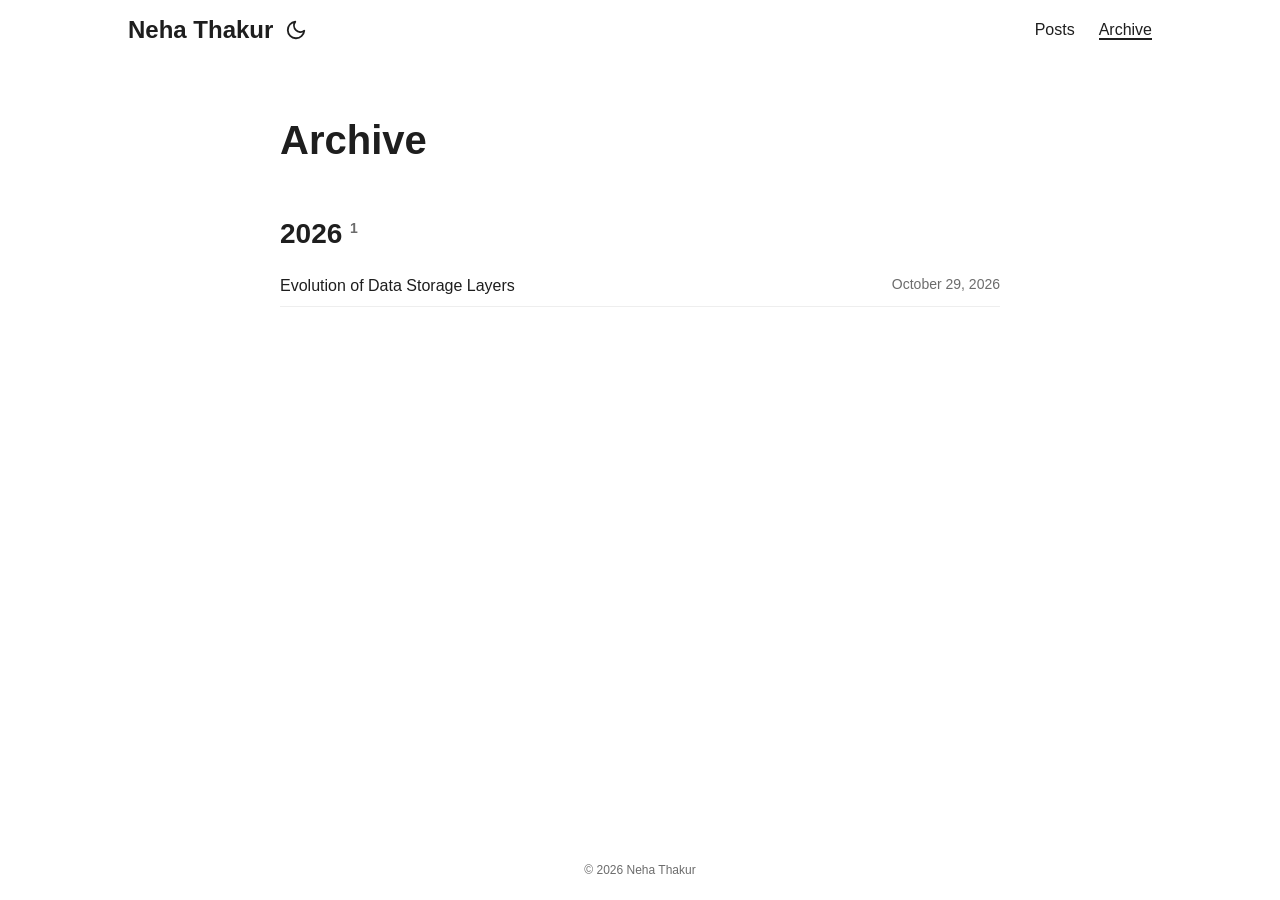
==== archive/index.html @ f626c545 "Update from https://github.com/nehabthakur/blog-source/commit/43a9034c95b2eec537ea15b203956ef791f8f5" ====
<!DOCTYPE html>
<html lang="en">
<head>
  <meta charset="utf-8">
  <meta name="viewport" content="width=device-width, initial-scale=1">
  <!-- Begin Jekyll SEO tag v2.9.1 -->
<title>Archive | Neha Thakur</title>
<meta name="generator" content="Jekyll v4.4.1" />
<meta property="og:title" content="Archive" />
<meta name="author" content="Neha Thakur" />
<meta property="og:locale" content="en_US" />
<meta name="description" content="Personal blog" />
<meta name="twitter:description" property="og:description" content="Personal blog" />
<link rel="canonical" href="https://nehabthakur.github.io/archive/" />
<meta property="og:url" content="https://nehabthakur.github.io/archive/" />
<meta property="og:site_name" content="Neha Thakur" />
<meta property="og:type" content="website" />
<meta name="twitter:card" content="summary" />
<meta name="twitter:title" content="Archive" />
<script type="application/ld+json">
{"@context":"https://schema.org","@type":"WebPage","author":{"@type":"Person","name":"Neha Thakur"},"description":"Personal blog","headline":"Archive","url":"https://nehabthakur.github.io/archive/"}</script>
<!-- End Jekyll SEO tag -->

  <link type="application/atom+xml" rel="alternate" href="https://nehabthakur.github.io/feed.xml" title="Neha Thakur" />
  <link rel="stylesheet" href="/assets/css/style.css">
  <script>
    // Apply saved/system theme before paint to avoid a flash
    (function () {
      var pref = localStorage.getItem("pref-theme");
      if (pref === "dark" || (!pref && window.matchMedia("(prefers-color-scheme: dark)").matches)) {
        document.documentElement.classList.add("dark");
      }
    })();
  </script>
</head>
<body id="top">
  <header class="header">
    <nav class="nav">
      <div class="logo">
        <a href="/">Neha Thakur</a>
        <button id="theme-toggle" title="Toggle theme" aria-label="Toggle theme">
          <svg id="moon" xmlns="http://www.w3.org/2000/svg" width="22" height="22" viewBox="0 0 24 24" fill="none" stroke="currentColor" stroke-width="2" stroke-linecap="round" stroke-linejoin="round"><path d="M21 12.79A9 9 0 1 1 11.21 3 7 7 0 0 0 21 12.79z"></path></svg>
          <svg id="sun" xmlns="http://www.w3.org/2000/svg" width="22" height="22" viewBox="0 0 24 24" fill="none" stroke="currentColor" stroke-width="2" stroke-linecap="round" stroke-linejoin="round"><circle cx="12" cy="12" r="5"></circle><line x1="12" y1="1" x2="12" y2="3"></line><line x1="12" y1="21" x2="12" y2="23"></line><line x1="4.22" y1="4.22" x2="5.64" y2="5.64"></line><line x1="18.36" y1="18.36" x2="19.78" y2="19.78"></line><line x1="1" y1="12" x2="3" y2="12"></line><line x1="21" y1="12" x2="23" y2="12"></line><line x1="4.22" y1="19.78" x2="5.64" y2="18.36"></line><line x1="18.36" y1="5.64" x2="19.78" y2="4.22"></line></svg>
        </button>
      </div>
      <ul class="menu">
        <li><a href="/" >Posts</a></li>
        <li><a href="/archive/" class="active">Archive</a></li>
      </ul>
    </nav>
  </header>

  <main class="main">
    <h1 class="page-title">Archive</h1>

<div class="archive-year">
  <h2>2026 <sup>1</sup></h2>
  
  <div class="archive-entry">
    <a href="/2026/10/29/evolution-of-data-storage-layers.html">Evolution of Data Storage Layers</a>
    <span class="archive-meta">October 29, 2026</span>
  </div>
  
</div>

  </main>

  <footer class="footer">
    <span>&copy; 2026 <a href="/">Neha Thakur</a></span>
  </footer>

  <script>
    document.getElementById("theme-toggle").addEventListener("click", function () {
      var dark = document.documentElement.classList.toggle("dark");
      localStorage.setItem("pref-theme", dark ? "dark" : "light");
    });
  </script>
</body>
</html>
---- assets/css/style.css ----
:root {
  --gap: 24px;
  --nav-width: 1024px;
  --main-width: 720px;
  --header-height: 60px;
  --radius: 8px;
  --theme: rgb(255, 255, 255);
  --entry: rgb(255, 255, 255);
  --primary: rgb(30, 30, 30);
  --secondary: rgb(108, 108, 108);
  --tertiary: rgb(214, 214, 214);
  --content: rgb(31, 31, 31);
  --code-bg: rgb(245, 245, 245);
  --border: rgb(238, 238, 238);
}

html.dark {
  --theme: rgb(29, 30, 32);
  --entry: rgb(46, 46, 51);
  --primary: rgb(218, 218, 219);
  --secondary: rgb(155, 156, 157);
  --tertiary: rgb(65, 66, 68);
  --content: rgb(196, 196, 197);
  --code-bg: rgb(55, 56, 62);
  --border: rgb(51, 51, 51);
}

*, *::before, *::after {
  box-sizing: border-box;
}

html {
  -webkit-text-size-adjust: 100%;
}

body {
  margin: 0;
  font-family: -apple-system, BlinkMacSystemFont, "Segoe UI", Roboto, Oxygen, Ubuntu, Cantarell, "Open Sans", "Helvetica Neue", sans-serif;
  font-size: 16px;
  line-height: 1.6;
  word-break: break-word;
  color: var(--primary);
  background: var(--theme);
}

a {
  color: inherit;
  text-decoration: none;
}

.nav {
  display: flex;
  flex-wrap: wrap;
  justify-content: space-between;
  max-width: calc(var(--nav-width) + var(--gap) * 2);
  margin: 0 auto;
  line-height: var(--header-height);
  padding: 0 var(--gap);
}

.logo {
  display: flex;
  align-items: center;
}
.logo a {
  font-size: 24px;
  font-weight: 700;
}

#theme-toggle {
  display: flex;
  margin: 0 0 0 12px;
  padding: 0;
  background: none;
  border: none;
  color: var(--primary);
  cursor: pointer;
}

#sun {
  display: none;
}

html.dark #sun {
  display: block;
}

html.dark #moon {
  display: none;
}

.menu {
  display: flex;
  list-style: none;
  margin: 0;
  padding: 0;
}
.menu li + li {
  margin-left: var(--gap);
}
.menu a {
  font-size: 16px;
}
.menu .active {
  font-weight: 500;
  border-bottom: 2px solid currentColor;
}

.main {
  max-width: calc(var(--main-width) + var(--gap) * 2);
  min-height: calc(100vh - var(--header-height) * 2);
  margin: auto;
  padding: var(--gap);
}

.first-entry {
  display: flex;
  flex-direction: column;
  justify-content: center;
  min-height: 200px;
  margin: var(--gap) 0 calc(var(--gap) * 2);
}
.first-entry h1 {
  font-size: 34px;
  line-height: 1.2;
  margin: 0 0 16px;
}
.first-entry .entry-content {
  font-size: 16px;
  color: var(--secondary);
}
.first-entry p {
  margin: 0;
}

.post-entry {
  position: relative;
  margin-bottom: var(--gap);
  padding: var(--gap);
  background: var(--entry);
  border: 1px solid var(--border);
  border-radius: var(--radius);
  transition: transform 0.1s;
}
.post-entry:active {
  transform: scale(0.96);
}
.post-entry .entry-header h2 {
  font-size: 24px;
  line-height: 1.3;
  margin: 0;
}
.post-entry .entry-content {
  margin: 8px 0;
  color: var(--secondary);
  font-size: 14px;
  line-height: 1.6;
  display: -webkit-box;
  -webkit-box-orient: vertical;
  -webkit-line-clamp: 2;
  overflow: hidden;
}
.post-entry .entry-content p {
  margin: 0;
}

.entry-footer {
  color: var(--secondary);
  font-size: 13px;
}

.entry-link {
  position: absolute;
  inset: 0;
}

.post-header {
  margin: 24px auto var(--gap);
}

.post-title {
  font-size: 40px;
  line-height: 1.2;
  margin: 0 0 2px;
}

.post-description {
  margin: 8px 0 4px;
  color: var(--secondary);
}

.post-meta {
  color: var(--secondary);
  font-size: 14px;
  margin-top: 8px;
}

.toc {
  margin: 0 2px 40px;
  padding: 0.4em;
  font-size: 15px;
  background: var(--code-bg);
  border: 1px solid var(--border);
  border-radius: var(--radius);
}
.toc summary {
  cursor: pointer;
  margin-left: 4px;
  font-weight: 500;
}
.toc ul {
  margin: 8px 0 4px;
  padding-left: 24px;
  list-style: none;
}
.toc li {
  margin: 4px 0;
}
.toc .toc-sub {
  padding-left: 20px;
}
.toc a:hover {
  box-shadow: 0 1px 0 var(--primary);
}

.post-content {
  color: var(--content);
  line-height: 1.8;
}
.post-content h1, .post-content h2, .post-content h3, .post-content h4 {
  color: var(--primary);
  margin: 32px 0 16px;
  line-height: 1.3;
}
.post-content h2 {
  font-size: 28px;
}
.post-content h3 {
  font-size: 22px;
}
.post-content h4 {
  font-size: 18px;
}
.post-content p, .post-content ul, .post-content ol, .post-content blockquote, .post-content table, .post-content pre {
  margin: 0 0 18px;
}
.post-content ul, .post-content ol {
  padding-left: 20px;
}
.post-content li {
  margin-top: 6px;
}
.post-content a {
  box-shadow: 0 1px 0 var(--primary);
}
.post-content blockquote {
  margin-left: 0;
  padding: 0 14px;
  border-left: 3px solid var(--primary);
  color: var(--secondary);
}
.post-content img {
  max-width: 100%;
  border-radius: 4px;
}
.post-content table {
  width: 100%;
  border-collapse: collapse;
}
.post-content table th, .post-content table td {
  padding: 6px 10px;
  border-bottom: 1px solid var(--border);
  text-align: left;
}
.post-content table th {
  font-weight: 600;
}
.post-content code {
  margin: auto 4px;
  padding: 4px 6px;
  font-size: 0.78em;
  line-height: 1.5;
  background: var(--code-bg);
  border-radius: 2px;
}
.post-content pre {
  overflow-x: auto;
  padding: 12px;
  background: var(--code-bg);
  border-radius: var(--radius);
}
.post-content pre code {
  margin: 0;
  padding: 0;
  background: none;
  font-size: 0.85em;
}

.page-title {
  font-size: 40px;
  margin: 24px 0 var(--gap);
}

.archive-year {
  margin-top: 40px;
}
.archive-year h2 {
  font-size: 28px;
  margin: 0 0 8px;
}
.archive-year sup {
  font-size: 14px;
  color: var(--secondary);
}

.archive-entry {
  display: flex;
  justify-content: space-between;
  flex-wrap: wrap;
  padding: 8px 0;
  border-bottom: 1px solid var(--border);
}
.archive-entry .archive-meta {
  color: var(--secondary);
  font-size: 14px;
}

.footer {
  max-width: calc(var(--main-width) + var(--gap) * 2);
  margin: auto;
  padding: calc((var(--header-height) - var(--gap)) / 2) var(--gap);
  text-align: center;
  font-size: 12px;
  line-height: 24px;
  color: var(--secondary);
}
.footer a:hover {
  border-bottom: 1px solid currentColor;
}

/*# sourceMappingURL=style.css.map */
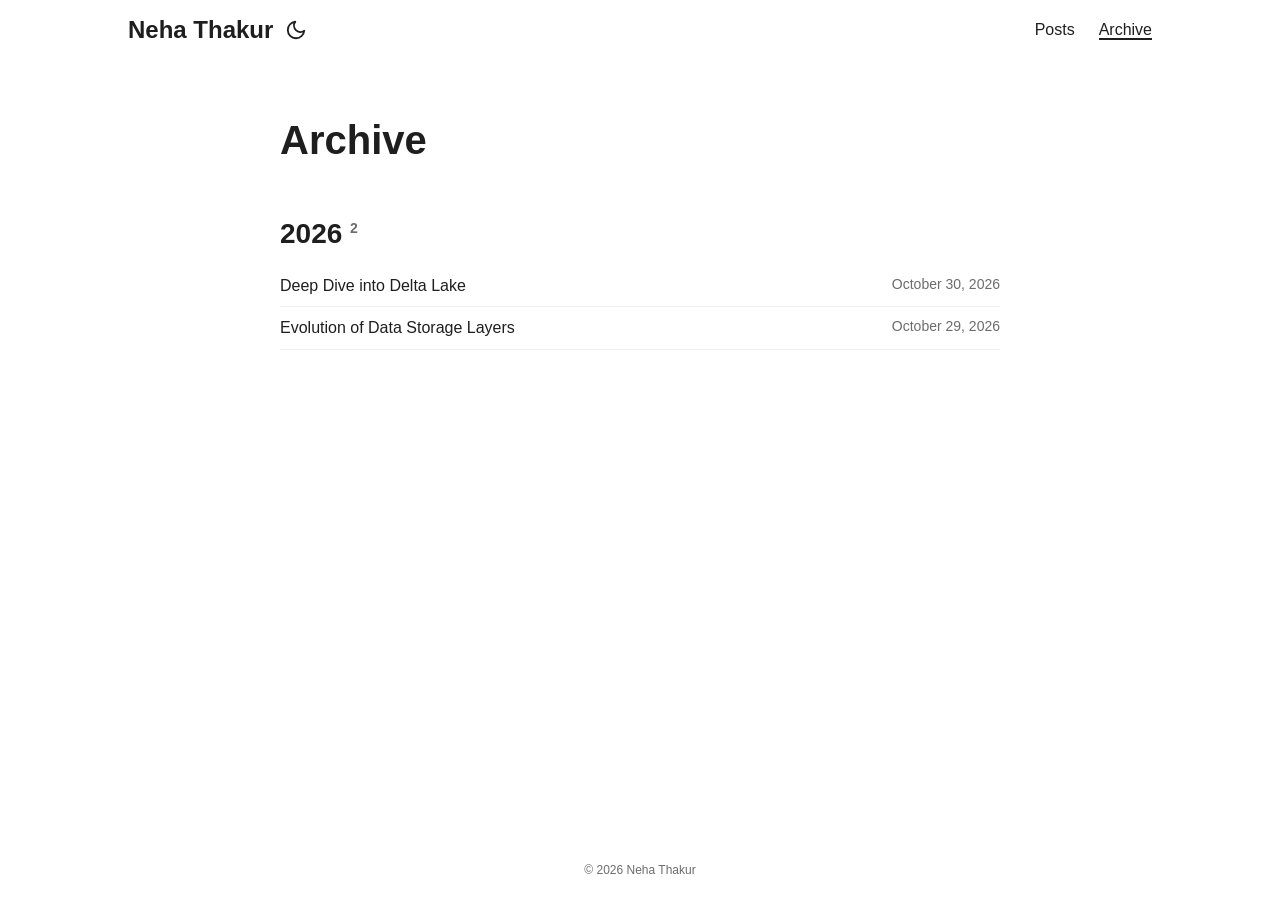
==== commit f92cd029: "Update from https://github.com/nehabthakur/blog-source/commit/f8308f1581ddcb277878d38a0397ae44613311" ====
--- a/archive/index.html
+++ b/archive/index.html
@@ -9,8 +9,8 @@
 <meta property="og:title" content="Archive" />
 <meta name="author" content="Neha Thakur" />
 <meta property="og:locale" content="en_US" />
-<meta name="description" content="Personal blog" />
-<meta name="twitter:description" property="og:description" content="Personal blog" />
+<meta name="description" content="Hi, I’m Neha. I’m documenting my learning notes in this blog. This is a personal blog and all opinions are my own." />
+<meta name="twitter:description" property="og:description" content="Hi, I’m Neha. I’m documenting my learning notes in this blog. This is a personal blog and all opinions are my own." />
 <link rel="canonical" href="https://nehabthakur.github.io/archive/" />
 <meta property="og:url" content="https://nehabthakur.github.io/archive/" />
 <meta property="og:site_name" content="Neha Thakur" />
@@ -18,7 +18,7 @@
 <meta name="twitter:card" content="summary" />
 <meta name="twitter:title" content="Archive" />
 <script type="application/ld+json">
-{"@context":"https://schema.org","@type":"WebPage","author":{"@type":"Person","name":"Neha Thakur"},"description":"Personal blog","headline":"Archive","url":"https://nehabthakur.github.io/archive/"}</script>
+{"@context":"https://schema.org","@type":"WebPage","author":{"@type":"Person","name":"Neha Thakur"},"description":"Hi, I’m Neha. I’m documenting my learning notes in this blog. This is a personal blog and all opinions are my own.","headline":"Archive","url":"https://nehabthakur.github.io/archive/"}</script>
 <!-- End Jekyll SEO tag -->
 
   <link type="application/atom+xml" rel="alternate" href="https://nehabthakur.github.io/feed.xml" title="Neha Thakur" />
@@ -54,7 +54,12 @@
     <h1 class="page-title">Archive</h1>
 
 <div class="archive-year">
-  <h2>2026 <sup>1</sup></h2>
+  <h2>2026 <sup>2</sup></h2>
+  
+  <div class="archive-entry">
+    <a href="/2026/10/30/deep-dive-into-delta-lake.html">Deep Dive into Delta Lake</a>
+    <span class="archive-meta">October 30, 2026</span>
+  </div>
   
   <div class="archive-entry">
     <a href="/2026/10/29/evolution-of-data-storage-layers.html">Evolution of Data Storage Layers</a>
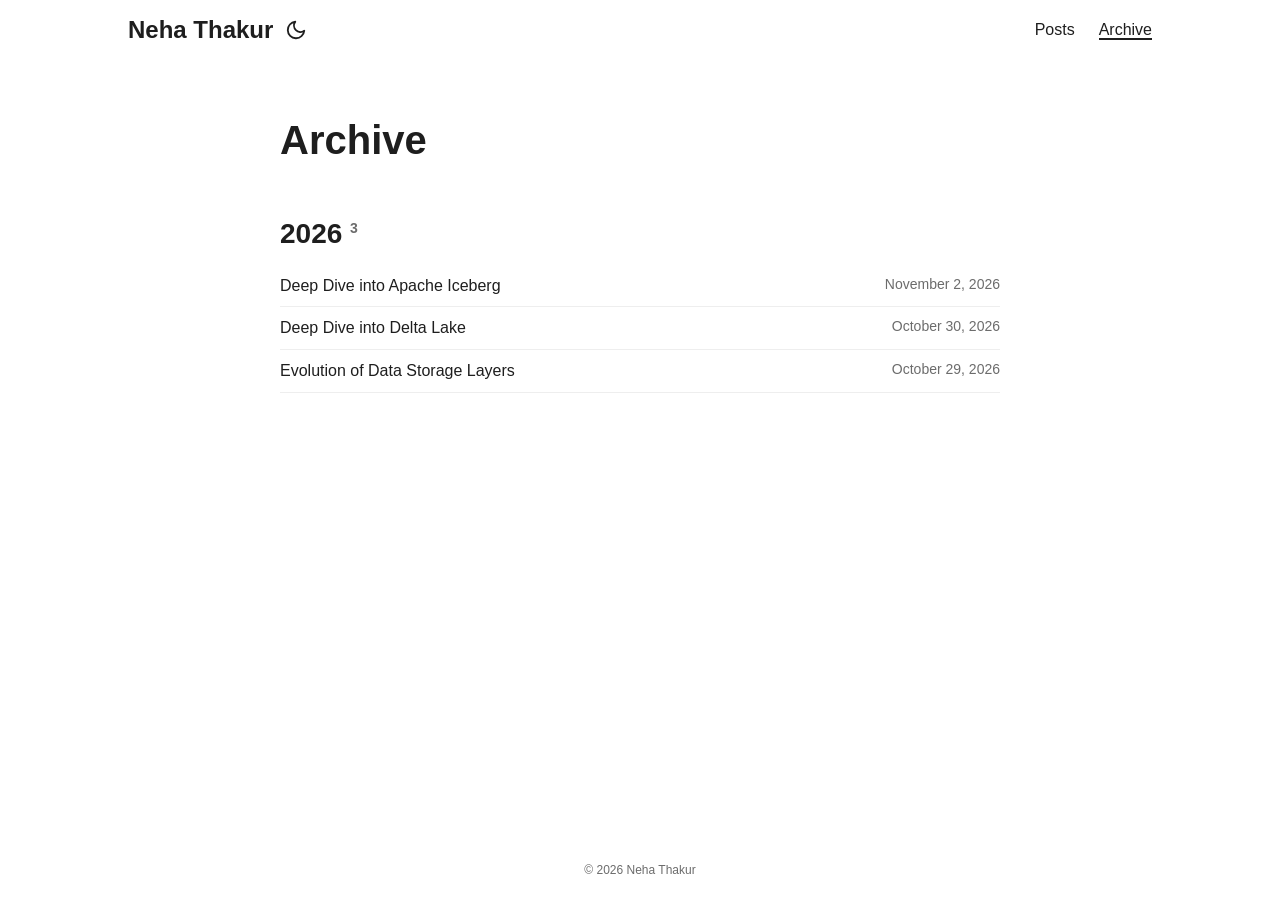
==== commit 3f140c3c: "Update from https://github.com/nehabthakur/blog-source/commit/2fc8680d3af63e9104f44f05f337b8747f9ff1" ====
--- a/archive/index.html
+++ b/archive/index.html
@@ -54,7 +54,12 @@
     <h1 class="page-title">Archive</h1>
 
 <div class="archive-year">
-  <h2>2026 <sup>2</sup></h2>
+  <h2>2026 <sup>3</sup></h2>
+  
+  <div class="archive-entry">
+    <a href="/2026/11/02/deep-dive-into-apache-iceberg.html">Deep Dive into Apache Iceberg</a>
+    <span class="archive-meta">November 2, 2026</span>
+  </div>
   
   <div class="archive-entry">
     <a href="/2026/10/30/deep-dive-into-delta-lake.html">Deep Dive into Delta Lake</a>
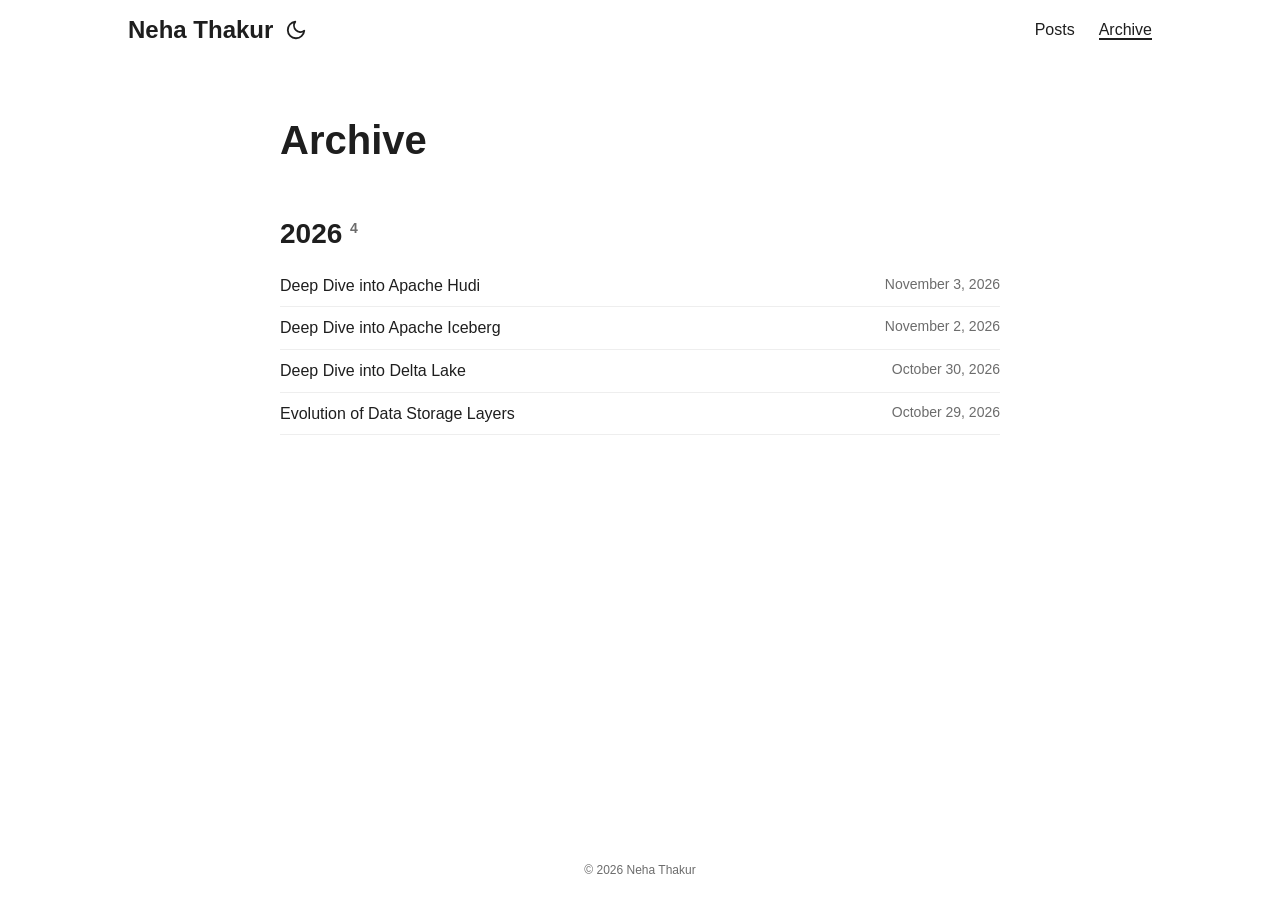
==== commit e65ad346: "Update from https://github.com/nehabthakur/blog-source/commit/7801f37007c7573de7e0bb2497a5e397586605" ====
--- a/archive/index.html
+++ b/archive/index.html
@@ -54,7 +54,12 @@
     <h1 class="page-title">Archive</h1>
 
 <div class="archive-year">
-  <h2>2026 <sup>3</sup></h2>
+  <h2>2026 <sup>4</sup></h2>
+  
+  <div class="archive-entry">
+    <a href="/2026/11/03/deep-dive-into-apache-hudi.html">Deep Dive into Apache Hudi</a>
+    <span class="archive-meta">November 3, 2026</span>
+  </div>
   
   <div class="archive-entry">
     <a href="/2026/11/02/deep-dive-into-apache-iceberg.html">Deep Dive into Apache Iceberg</a>
